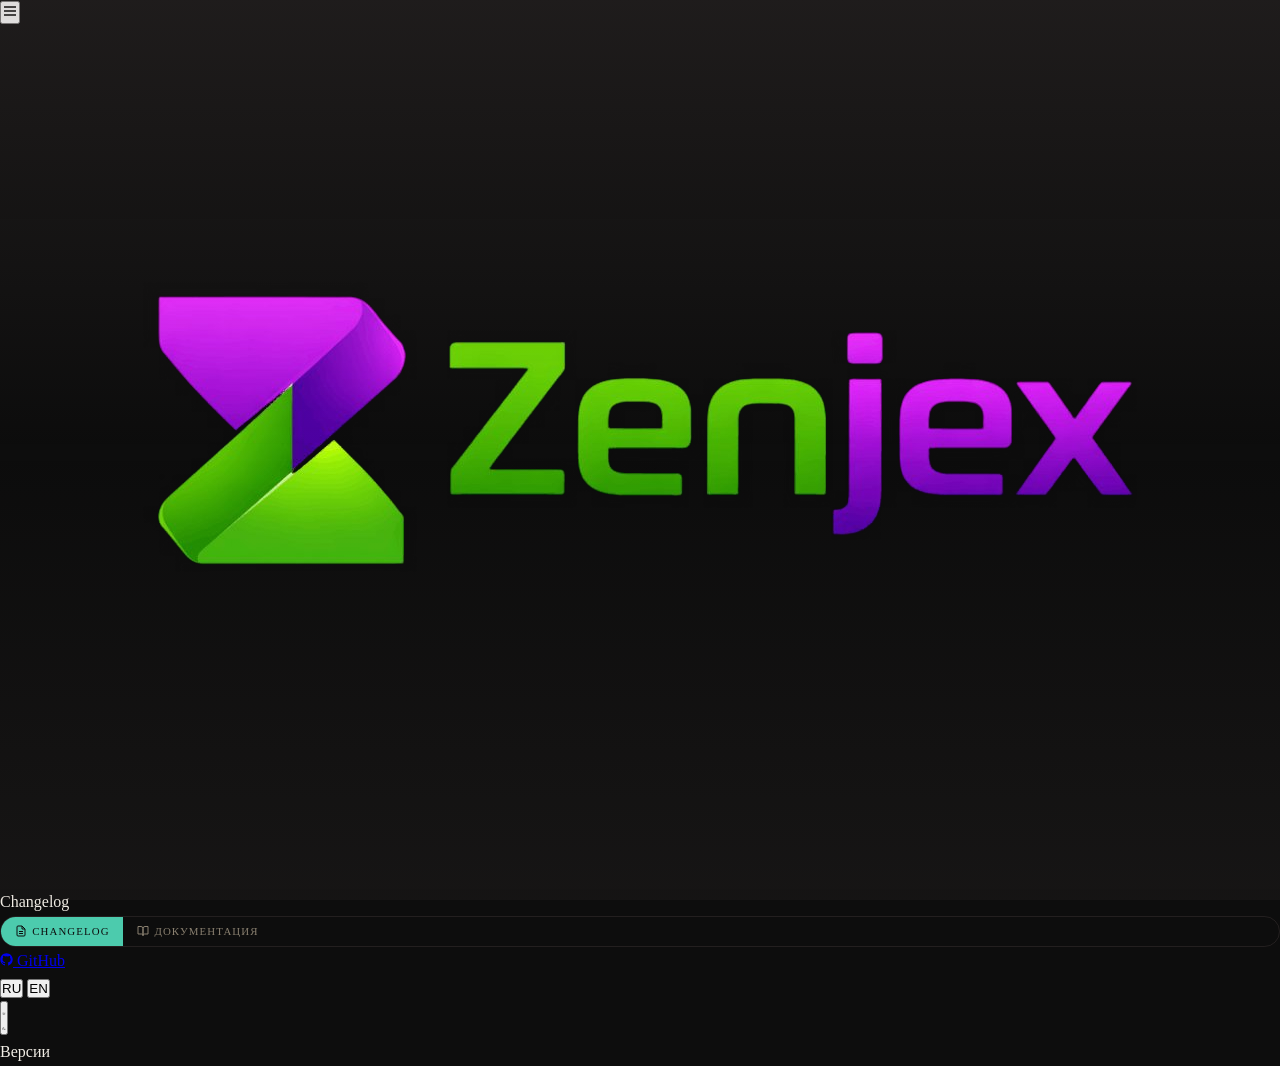
==== src/changelog.html @ 8b4eb442 "Fixed home page not loading" ====
<!DOCTYPE html>
<html lang="ru" data-theme="dark">
<head>
  <meta charset="UTF-8" />
  <meta name="viewport" content="width=device-width, initial-scale=1.0" />
  <title>Changelog</title>

  <link rel="stylesheet" href="css/variables.css" />
  <link rel="stylesheet" href="css/animations.css" />
  <link rel="stylesheet" href="css/layout.css" />
  <link rel="stylesheet" href="css/changelog.css" />
  <link rel="stylesheet" href="css/wiki.css" />
</head>
<body>

<div class="app">

  <!-- ════════════════════════════════════════
       TOP BAR
  ════════════════════════════════════════ -->
  <header class="topbar">

    <div class="topbar-left">

      <!-- Mobile sidebar toggle -->
      <button class="sidebar-toggle" id="sidebar-toggle" aria-label="Toggle version list" onclick="toggleSidebar()">
        <svg width="16" height="16" viewBox="0 0 24 24" fill="none" stroke="currentColor" stroke-width="2" aria-hidden="true">
          <path d="M3 12h18M3 6h18M3 18h18"/>
        </svg>
      </button>

      <!-- Project logo -->
      <a class="topbar-logo" id="portfolio-link" href="index.html" aria-label="Zenjex — Home">
        <img class="topbar-logo-img" src="img/logo.png" alt="Zenjex" id="topbar-project" />
      </a>

      <div class="topbar-sep"></div>
      <span class="topbar-label t" data-ru="Changelog" data-en="Changelog">Changelog</span>

    </div>

    <div class="topbar-right">

      <!-- Nav: Changelog ↔ Wiki -->
      <nav class="topbar-nav" aria-label="Site navigation">
        <a class="topbar-nav-link topbar-nav-link--active" href="changelog.html">
          <svg width="12" height="12" viewBox="0 0 24 24" fill="none" stroke="currentColor" stroke-width="2" aria-hidden="true">
            <path d="M14 2H6a2 2 0 00-2 2v16a2 2 0 002 2h12a2 2 0 002-2V8z"/><polyline points="14 2 14 8 20 8"/>
            <line x1="16" y1="13" x2="8" y2="13"/><line x1="16" y1="17" x2="8" y2="17"/>
          </svg>
          <span class="t" data-ru="Changelog" data-en="Changelog">Changelog</span>
        </a>
        <a class="topbar-nav-link" href="docs.html">
          <svg width="12" height="12" viewBox="0 0 24 24" fill="none" stroke="currentColor" stroke-width="2" aria-hidden="true">
            <path d="M2 3h6a4 4 0 014 4v14a3 3 0 00-3-3H2z"/><path d="M22 3h-6a4 4 0 00-4 4v14a3 3 0 013-3h7z"/>
          </svg>
          <span class="t" data-ru="Документация" data-en="Docs">Документация</span>
        </a>
      </nav>

      <!-- GitHub repo link -->
      <a class="repo-link" id="repo-link" href="#" target="_blank" rel="noopener" aria-label="GitHub repository">
        <svg width="13" height="13" viewBox="0 0 24 24" fill="currentColor" aria-hidden="true">
          <path d="M12 .5C5.65.5.5 5.65.5 12c0 5.1 3.3 9.4 7.9 10.9.58.1.79-.25.79-.56v-2c-3.2.7-3.88-1.54-3.88-1.54-.52-1.34-1.28-1.7-1.28-1.7-1.05-.72.08-.7.08-.7 1.16.08 1.77 1.2 1.77 1.2 1.03 1.76 2.7 1.25 3.36.96.1-.75.4-1.25.73-1.54-2.55-.29-5.23-1.28-5.23-5.68 0-1.25.45-2.28 1.18-3.08-.12-.29-.51-1.46.11-3.04 0 0 .96-.31 3.15 1.18a10.9 10.9 0 0 1 5.74 0C17.3 5.37 18.26 5.68 18.26 5.68c.62 1.58.23 2.75.11 3.04.74.8 1.18 1.83 1.18 3.08 0 4.41-2.69 5.38-5.25 5.67.41.35.78 1.05.78 2.12v3.15c0 .31.21.67.8.56C20.2 21.4 23.5 17.1 23.5 12 23.5 5.65 18.35.5 12 .5z"/>
        </svg>
        GitHub
      </a>

      <!-- Lang switcher — same markup & classes as portfolio -->
      <div class="lang-switcher" role="group" aria-label="Language">
        <button class="lang-btn active" id="btn-ru" onclick="setLang('ru')">RU</button>
        <button class="lang-btn"        id="btn-en" onclick="setLang('en')">EN</button>
      </div>

      <!-- Theme switcher — same markup & classes as portfolio -->
      <button class="theme-switcher" id="theme-toggle" aria-label="Toggle theme" onclick="toggleTheme()">
        <svg class="theme-icon sun" viewBox="0 0 24 24" fill="none" stroke="currentColor" stroke-width="2" aria-hidden="true">
          <circle cx="12" cy="12" r="5"/>
          <path d="M12 1v2M12 21v2M4.22 4.22l1.42 1.42M18.36 18.36l1.42 1.42M1 12h2M21 12h2M4.22 19.78l1.42-1.42M18.36 5.64l1.42-1.42"/>
        </svg>
        <svg class="theme-icon moon" viewBox="0 0 24 24" fill="none" stroke="currentColor" stroke-width="2" aria-hidden="true">
          <path d="M21 12.79A9 9 0 1 1 11.21 3 7 7 0 0 0 21 12.79z"/>
        </svg>
      </button>

    </div>
  </header>

  <!-- ════════════════════════════════════════
       BODY: sidebar + content
  ════════════════════════════════════════ -->
  <div class="main">

    <!-- Backdrop for mobile sidebar -->
    <div class="sidebar-backdrop" id="sidebar-backdrop" onclick="toggleSidebar()"></div>

    <!-- Sidebar -->
    <nav class="sidebar" id="sidebar" aria-label="Version list">
      <p class="sidebar-section-label t" data-ru="Версии" data-en="Versions">Версии</p>
      <ul class="version-list" id="version-list" role="list"></ul>
    </nav>

    <!-- Release content -->
    <main class="content" id="release-content" aria-live="polite">
      <!-- Filled by app.js -->
    </main>

  </div>

  <!-- ════════════════════════════════════════
       FOOTER
  ════════════════════════════════════════ -->
  <footer>
    <span class="t" id="footer-text" data-ru="" data-en=""></span>
  </footer>

</div><!-- /.app -->

<!--
  Script load order (matters):
    1. theme.js        — apply saved/system theme before paint (no flash)
    2. config-loader.js — fetch config.json, apply colours, font, noise,
                          wire topbar links, render sidebar
    3. lang.js         — language switcher logic
    4. app.js          — render release content, handle lang switch
    5. scroll.js       — intersection-observer reveal
-->
<script src="js/theme.js"></script>
<script src="js/config-loader.js"></script>
<script src="js/lang.js"></script>
<script src="js/app.js"></script>
<script src="js/scroll.js"></script>

<!-- Mobile sidebar toggle -->
<script>
  function toggleSidebar() {
    const sidebar  = document.getElementById('sidebar');
    const backdrop = document.getElementById('sidebar-backdrop');
    const toggle   = document.getElementById('sidebar-toggle');
    const open = sidebar.classList.toggle('open');
    backdrop.classList.toggle('open', open);
    toggle.classList.toggle('open', open);
  }
</script>

<!-- Wire footer text from config (waits for config-loader to set window.__cfg) -->
<script>
  (function wireFooter() {
    const poll = setInterval(() => {
      const cfg = window.__cfg;
      if (!cfg) return;
      clearInterval(poll);
      const p = cfg.site?.project || 'Changelog';
      const footerEl = document.getElementById('footer-text');
      if (footerEl) {
        const yr = new Date().getFullYear();
        footerEl.setAttribute('data-ru', `© ${yr}\u00a0${p}\u00a0—\u00a0changelog`);
        footerEl.setAttribute('data-en', `© ${yr}\u00a0${p}\u00a0—\u00a0changelog`);
        footerEl.textContent = footerEl.getAttribute('data-' + (window.getCurrentLang?.() || 'ru'));
      }
    }, 30);
  })();
</script>

<!-- bfcache safety: remove any lingering transition overlay on Back -->
<script>
  window.addEventListener('pageshow', () => {
    document.getElementById('page-transition')?.classList.remove('active');
  });
</script>

</body>
</html>
---- src/css/variables.css ----
/* ============================================================
   variables.css — Design tokens, identical to portfolio
   Accent colours are overridden at runtime by config-loader.js
   ============================================================ */

*, *::before, *::after {
  box-sizing: border-box;
  margin: 0;
  padding: 0;
}

/* ── Fallback accents (before config loads) ── */
:root {
  --accent-dark:  #4ccbad;
  --accent-light: #4c3eaf;
}

/* ── Dark theme (default) ── */
:root {
  --accent:   var(--accent-dark);

  --bg:       #0d0d0d;
  --surface:  #161616;
  --card:     #1c1c1c;
  --accent2:  #a8f0e0;
  --text:     #f0ece4;
  --muted:    #8a8070;
  --border:   var(--border-dark,          rgba(132, 114, 113, 0.18));
  --glow:     var(--glow-dark,            rgba(132, 114, 113, 0.12));

  --gradient-top:    var(--gradient-top-dark,  rgba(132, 114, 113, 0.15));
  --gradient-bottom: var(--gradient-bot-dark,  rgba(132, 114, 113, 0.08));

  --sidebar-w: 240px;
}

/* ── Light theme ── */
[data-theme="light"] {
  --accent:   var(--accent-light);

  --bg:       #e8e6e1;
  --surface:  #d9d7d2;
  --card:     #cfcdbc;
  --accent2:  #8b6f3a;
  --text:     #1a1a1a;
  --muted:    #4a4a4a;
  --border:   var(--border-light,         rgba(166, 124, 82, 0.25));
  --glow:     var(--glow-light,           rgba(166, 124, 82, 0.15));

  --gradient-top:    var(--gradient-top-light, rgba(166, 124, 82, 0.18));
  --gradient-bottom: var(--gradient-bot-light, rgba(166, 124, 82, 0.10));
}

html { scroll-behavior: smooth; }

body {
  background-color:       var(--bg);
  background-image:       var(--noise-svg);
  background-attachment:  fixed;
  color:       var(--text);
  font-family: inherit;
  font-weight: 300;
  line-height: 1.7;
  overflow-x:  hidden;
}

/* ── Same gradient overlay as portfolio ── */
body::before {
  content: '';
  position: fixed;
  inset: 0;
  background: linear-gradient(
    to bottom,
    var(--gradient-top)    0%,
    transparent            50%,
    var(--gradient-bottom) 100%
  );
  pointer-events: none;
  z-index: 9999;
}
---- src/css/wiki.css ----
/* ============================================================
   wiki.css — Wiki page styles: article rendering, home page,
              sidebar items, code highlighting, tables.
   ============================================================ */

/* ════════════════════════════════════════════════════════════
   TOPBAR NAV (Changelog ↔ Wiki)
   ════════════════════════════════════════════════════════════ */
.topbar-nav {
  display: flex;
  border: 1px solid var(--border);
  border-radius: 999px;
  overflow: hidden;
  background: transparent;
}

.topbar-nav-link {
  display: inline-flex;
  align-items: center;
  gap: 0.35rem;
  padding: 0.34rem 0.85rem;
  font-size: 0.68rem;
  font-weight: 500;
  letter-spacing: 0.1em;
  text-transform: uppercase;
  color: var(--muted);
  text-decoration: none;
  transition: color 0.2s, background 0.2s;
}
.topbar-nav-link:hover { color: var(--accent2); }
.topbar-nav-link--active { color: var(--bg); background: var(--accent); }
.topbar-nav-link--active:hover { color: var(--bg); }

/* ════════════════════════════════════════════════════════════
   SIDEBAR — wiki article items
   ════════════════════════════════════════════════════════════ */
.wiki-article-item .version-btn-tag {
  font-size: 0.82rem;
  font-weight: 500;
  color: var(--muted);
  display: flex;
  align-items: center;
  gap: 0.5rem;
}

.wiki-article-item.active .version-btn-tag { color: var(--accent); }

.wiki-article-icon {
  display: flex;
  align-items: center;
  opacity: 0.6;
  flex-shrink: 0;
  transition: opacity 0.2s;
}
.wiki-article-item.active .wiki-article-icon,
.wiki-article-item:hover .wiki-article-icon { opacity: 1; }

.wiki-article-item .version-btn { padding: 0.5rem 1.3rem; }
.wiki-article-item .version-btn-date { display: none; }

/* ════════════════════════════════════════════════════════════
   WIKI CONTENT AREA
   ════════════════════════════════════════════════════════════ */
.wiki-content {
  padding: 2.8rem 3rem 7rem;
}

/* Loading dots */
.wiki-loading {
  display: flex;
  gap: 0.4rem;
  align-items: center;
  justify-content: center;
  min-height: 40vh;
}
.wiki-loading-dot {
  width: 6px;
  height: 6px;
  border-radius: 50%;
  background: var(--accent);
  opacity: 0.4;
  animation: wiki-pulse 1.2s ease-in-out infinite;
}
.wiki-loading-dot:nth-child(2) { animation-delay: 0.2s; }
.wiki-loading-dot:nth-child(3) { animation-delay: 0.4s; }
@keyframes wiki-pulse {
  0%, 100% { opacity: 0.2; transform: scale(0.8); }
  50%       { opacity: 0.8; transform: scale(1); }
}

.wiki-error {
  color: var(--muted);
  font-size: 0.85rem;
  text-align: center;
  min-height: 40vh;
  display: flex;
  align-items: center;
  justify-content: center;
}

/* ════════════════════════════════════════════════════════════
   HOME PAGE
   ════════════════════════════════════════════════════════════ */
.wiki-home-hero {
  text-align: center;
  padding: 3rem 0 3.5rem;
  border-bottom: 1px solid var(--border);
  margin-bottom: 3rem;
}

.wiki-home-title {
  font-size: clamp(2rem, 5vw, 3rem);
  font-weight: 700;
  letter-spacing: -0.02em;
  margin-bottom: 0.8rem;
  color: var(--text);
}
.wiki-home-title span { color: var(--accent); }

.wiki-home-sub {
  font-size: 0.95rem;
  color: var(--muted);
  max-width: 520px;
  margin: 0 auto 1.8rem;
  line-height: 1.65;
}

.wiki-home-btn {
  display: inline-flex;
  align-items: center;
  gap: 0.45rem;
  padding: 0.5rem 1.2rem;
  border: 1px solid var(--border);
  border-radius: 999px;
  font-size: 0.75rem;
  font-weight: 500;
  letter-spacing: 0.06em;
  color: var(--accent2);
  text-decoration: none;
  transition: background 0.2s, border-color 0.2s, transform 0.18s;
}
.wiki-home-btn:hover {
  background: var(--glow);
  border-color: var(--accent);
  transform: translateY(-1px);
}

.wiki-home-cards {
  display: grid;
  grid-template-columns: repeat(auto-fit, minmax(200px, 1fr));
  gap: 1rem;
}

.wiki-home-card {
  background: var(--card);
  border: 1px solid var(--border);
  border-radius: 10px;
  padding: 1.6rem 1.4rem;
  text-align: left;
  cursor: pointer;
  transition: border-color 0.2s, transform 0.18s, background 0.2s;
  font-family: inherit;
}
.wiki-home-card:hover {
  border-color: color-mix(in srgb, var(--accent) 40%, var(--border));
  transform: translateY(-2px);
  background: color-mix(in srgb, var(--accent) 4%, var(--card));
}

.wiki-home-card-icon {
  color: var(--accent);
  opacity: 0.75;
  margin-bottom: 1rem;
}
.wiki-home-card:hover .wiki-home-card-icon { opacity: 1; }

.wiki-home-card-title {
  font-size: 0.92rem;
  font-weight: 700;
  color: var(--text);
  margin-bottom: 0.4rem;
}

.wiki-home-card-desc {
  font-size: 0.78rem;
  color: var(--muted);
  line-height: 1.55;
}

/* ════════════════════════════════════════════════════════════
   ARTICLE BODY — typography
   ════════════════════════════════════════════════════════════ */
.wiki-body {
  max-width: 760px;
  color: var(--text);
  font-size: 0.88rem;
  line-height: 1.75;
}

.wiki-body h1 {
  font-size: clamp(1.6rem, 4vw, 2.2rem);
  font-weight: 700;
  letter-spacing: -0.02em;
  color: var(--text);
  margin: 0 0 1.4rem;
  padding-bottom: 0.6rem;
  border-bottom: 1px solid var(--border);
}
.wiki-body h1 span { color: var(--accent); }

.wiki-body h2 {
  font-size: 1.2rem;
  font-weight: 700;
  color: var(--text);
  margin: 2.4rem 0 0.8rem;
  padding-top: 2rem;
  border-top: 1px solid var(--border);
}

.wiki-body h3 {
  font-size: 0.97rem;
  font-weight: 700;
  color: var(--text);
  margin: 1.6rem 0 0.5rem;
}

.wiki-body h4 {
  font-size: 0.88rem;
  font-weight: 700;
  color: var(--accent2);
  margin: 1.2rem 0 0.4rem;
  letter-spacing: 0.02em;
}

.wiki-body p {
  margin: 0 0 0.9rem;
  color: var(--muted);
}

.wiki-body a {
  color: var(--accent);
  text-decoration: none;
  border-bottom: 1px solid color-mix(in srgb, var(--accent) 35%, transparent);
  transition: border-color 0.18s, color 0.18s;
}
.wiki-body a:hover {
  color: var(--accent2);
  border-bottom-color: var(--accent2);
}

.wiki-body strong { color: var(--text); font-weight: 600; }
.wiki-body em { color: var(--accent2); font-style: italic; }

.wiki-body hr {
  border: none;
  border-top: 1px solid var(--border);
  margin: 2rem 0;
}

/* Lists */
.wiki-body ul,
.wiki-body ol {
  padding-left: 1.4rem;
  margin: 0 0 0.9rem;
}
.wiki-body li {
  color: var(--muted);
  margin-bottom: 0.3rem;
  line-height: 1.65;
}
.wiki-body li code { font-size: 0.8em; }

/* Blockquote */
.wiki-body blockquote {
  border-left: 3px solid var(--accent);
  margin: 1rem 0 1rem;
  padding: 0.6rem 1rem;
  background: color-mix(in srgb, var(--accent) 5%, var(--surface));
  border-radius: 0 6px 6px 0;
  color: var(--muted);
  font-size: 0.83rem;
}
.wiki-body blockquote strong { color: var(--accent2); }
.wiki-body blockquote code { font-size: 0.8em; }

/* Inline code */
.wiki-body code {
  font-family: 'SFMono-Regular', 'Consolas', 'Liberation Mono', monospace;
  font-size: 0.82em;
  color: var(--accent2);
  background: color-mix(in srgb, var(--accent) 10%, var(--surface));
  border: 1px solid var(--border);
  border-radius: 4px;
  padding: 0.05em 0.35em;
  white-space: nowrap;
  display: inline-block;
  vertical-align: baseline;
  line-height: 1.5;
}

/* Code blocks */
.wiki-body pre {
  background: var(--surface);
  border: 1px solid var(--border);
  border-radius: 8px;
  padding: 1rem 1.2rem;
  overflow-x: auto;
  margin: 0.8rem 0 1.2rem;
}
.wiki-body pre code {
  background: none;
  border: none;
  padding: 0;
  font-size: 0.8rem;
  color: var(--text);
  white-space: pre;
  display: block;
  line-height: 1.65;
}

/* Tables */
.wiki-table-wrap {
  overflow-x: auto;
  margin: 0.8rem 0 1.2rem;
  border-radius: 8px;
  border: 1px solid var(--border);
}
.wiki-body table {
  width: 100%;
  border-collapse: collapse;
  font-size: 0.81rem;
}
.wiki-body th {
  padding: 0.6rem 1rem;
  text-align: left;
  font-weight: 600;
  color: var(--text);
  background: var(--surface);
  border-bottom: 1px solid var(--border);
}
.wiki-body td {
  padding: 0.5rem 1rem;
  color: var(--muted);
  border-bottom: 1px solid color-mix(in srgb, var(--border) 50%, transparent);
}
.wiki-body tr:last-child td { border-bottom: none; }
.wiki-body tr:hover td { background: color-mix(in srgb, var(--accent) 4%, transparent); }

/* ════════════════════════════════════════════════════════════
   SYNTAX HIGHLIGHTING
   ════════════════════════════════════════════════════════════ */
.hl-kw      { color: #4ccbad; }
.hl-str     { color: #f0c080; }
.hl-comment { color: #6a7a6a; font-style: italic; }
.hl-generic { color: #a8c4d8; }

[data-theme="light"] .hl-kw      { color: #0a6e5a; }
[data-theme="light"] .hl-str     { color: #8a5000; }
[data-theme="light"] .hl-comment { color: #7a8a7a; }
[data-theme="light"] .hl-generic { color: #4a6a8a; }

/* ════════════════════════════════════════════════════════════
   MOBILE
   ════════════════════════════════════════════════════════════ */
@media (max-width: 768px) {
  .wiki-content { padding: 1.6rem 1.2rem 5rem; }
  .wiki-home-hero { padding: 2rem 0 2rem; }
  .wiki-home-cards { grid-template-columns: 1fr; }
  .topbar-nav-link span { display: none; }
  .topbar-nav-link { padding: 0.34rem 0.6rem; }
}


/* ════════════════════════════════════════════════════════════
   marked.js output — style standard HTML elements inside .wiki-body
   ════════════════════════════════════════════════════════════ */

/* marked wraps code blocks in <pre><code> */
.wiki-body pre {
  background: var(--surface);
  border: 1px solid var(--border);
  border-radius: 8px;
  padding: 1rem 1.2rem;
  overflow-x: auto;
  margin: 0.8rem 0 1.2rem;
}
.wiki-body pre code {
  background: none;
  border: none;
  padding: 0;
  font-size: 0.8rem;
  color: var(--text);
  white-space: pre;
  display: block;
  line-height: 1.65;
  font-family: 'SFMono-Regular', 'Consolas', 'Liberation Mono', monospace;
}

/* marked wraps inline code in <code> only */
.wiki-body :not(pre) > code {
  font-family: 'SFMono-Regular', 'Consolas', 'Liberation Mono', monospace;
  font-size: 0.82em;
  color: var(--accent2);
  background: color-mix(in srgb, var(--accent) 10%, var(--surface));
  border: 1px solid var(--border);
  border-radius: 4px;
  padding: 0.05em 0.35em;
  white-space: nowrap;
}

/* marked generates <blockquote> */
.wiki-body blockquote {
  border-left: 3px solid var(--accent);
  margin: 1rem 0;
  padding: 0.6rem 1rem;
  background: color-mix(in srgb, var(--accent) 5%, var(--surface));
  border-radius: 0 6px 6px 0;
  color: var(--muted);
  font-size: 0.83rem;
}
.wiki-body blockquote p { margin: 0; color: var(--muted); }

/* marked generates <table> */
.wiki-body table {
  width: 100%;
  border-collapse: collapse;
  font-size: 0.81rem;
  margin: 0.8rem 0 1.2rem;
  display: block;
  overflow-x: auto;
}
.wiki-body th {
  padding: 0.6rem 1rem;
  text-align: left;
  font-weight: 600;
  color: var(--text);
  background: var(--surface);
  border-bottom: 1px solid var(--border);
  border: 1px solid var(--border);
}
.wiki-body td {
  padding: 0.5rem 1rem;
  color: var(--muted);
  border: 1px solid color-mix(in srgb, var(--border) 60%, transparent);
}
.wiki-body tr:hover td { background: color-mix(in srgb, var(--accent) 4%, transparent); }


/* ════════════════════════════════════════════════════════════
   DOCS — block-based content (mirrors changelog styles)
   ════════════════════════════════════════════════════════════ */

/* Page title — inherits release-version-tag size but simpler */
.doc-page-title {
  font-size: clamp(1.6rem, 4vw, 2.4rem);
}

/* Section cards with doc type use accent dot color */
.release-section[data-type="doc"] .section-item::before {
  background: var(--accent);
}

/* Headings */
.doc-heading { color: var(--text); margin: 2rem 0 0.6rem; }
.doc-heading--1 { font-size: 1.6rem; font-weight: 700; letter-spacing: -0.02em; padding-bottom: 0.5rem; border-bottom: 1px solid var(--border); }
.doc-heading--2 { font-size: 1.2rem; font-weight: 700; padding-top: 1.6rem; border-top: 1px solid var(--border); }
.doc-heading--3 { font-size: 0.97rem; font-weight: 700; color: var(--accent2); }
.doc-heading--4 { font-size: 0.88rem; font-weight: 600; color: var(--muted); text-transform: uppercase; letter-spacing: 0.06em; }

/* Paragraphs */
.doc-paragraph {
  font-size: 0.88rem;
  line-height: 1.75;
  color: var(--muted);
  margin: 0 0 0.9rem;
}
.doc-paragraph code {
  font-family: 'SFMono-Regular', 'Consolas', 'Liberation Mono', monospace;
  font-size: 0.82em;
  color: var(--accent2);
  background: color-mix(in srgb, var(--accent) 10%, var(--surface));
  border: 1px solid var(--border);
  border-radius: 4px;
  padding: 0.05em 0.35em;
  white-space: nowrap;
  display: inline-block;
  vertical-align: baseline;
  line-height: 1.5;
}

/* Standalone list */
.doc-list {
  list-style: none;
  margin: 0 0 1rem;
  padding: 0;
}
.doc-list-item {
  display: block;
  position: relative;
  padding: 0.3rem 1rem 0.3rem 2rem;
  font-size: 0.85rem;
  line-height: 1.65;
  color: var(--muted);
}
.doc-list-item::before {
  content: '';
  position: absolute;
  left: 0.8rem;
  top: 0.72em;
  width: 5px;
  height: 5px;
  border-radius: 50%;
  background: var(--accent);
  opacity: 0.6;
}
.doc-list-item code {
  font-family: 'SFMono-Regular', 'Consolas', 'Liberation Mono', monospace;
  font-size: 0.82em;
  color: var(--accent2);
  background: color-mix(in srgb, var(--accent) 10%, var(--surface));
  border: 1px solid var(--border);
  border-radius: 4px;
  padding: 0.05em 0.35em;
  white-space: nowrap;
  display: inline-block;
  vertical-align: baseline;
  line-height: 1.5;
}

/* Code block */
.doc-code-wrap {
  position: relative;
  margin: 0.8rem 0 1.2rem;
}
.doc-code-lang {
  display: inline-block;
  font-size: 0.6rem;
  font-weight: 700;
  letter-spacing: 0.14em;
  text-transform: uppercase;
  color: var(--muted);
  background: var(--surface);
  border: 1px solid var(--border);
  border-bottom: none;
  border-radius: 4px 4px 0 0;
  padding: 0.2rem 0.6rem;
}
.doc-code-wrap pre {
  background: var(--surface);
  border: 1px solid var(--border);
  border-radius: 0 6px 6px 6px;
  padding: 1rem 1.2rem;
  overflow-x: auto;
  margin: 0;
}
.doc-code-wrap pre code {
  background: none;
  border: none;
  padding: 0;
  font-size: 0.8rem;
  font-family: 'SFMono-Regular', 'Consolas', 'Liberation Mono', monospace;
  color: var(--text);
  white-space: pre;
  display: block;
  line-height: 1.65;
}
.doc-code-wrap:not(:has(.doc-code-lang)) pre {
  border-radius: 6px;
}

/* Table */
.doc-table-wrap {
  overflow-x: auto;
  margin: 0.8rem 0 1.2rem;
  border-radius: 8px;
  border: 1px solid var(--border);
}
.doc-table {
  width: 100%;
  border-collapse: collapse;
  font-size: 0.81rem;
}
.doc-table th {
  padding: 0.6rem 1rem;
  text-align: left;
  font-weight: 600;
  color: var(--text);
  background: var(--surface);
  border-bottom: 1px solid var(--border);
}
.doc-table td {
  padding: 0.5rem 1rem;
  color: var(--muted);
  border-bottom: 1px solid color-mix(in srgb, var(--border) 50%, transparent);
}
.doc-table tr:last-child td { border-bottom: none; }
.doc-table tr:hover td { background: color-mix(in srgb, var(--accent) 4%, transparent); }
.doc-table code {
  font-family: 'SFMono-Regular', 'Consolas', 'Liberation Mono', monospace;
  font-size: 0.82em;
  color: var(--accent2);
  background: color-mix(in srgb, var(--accent) 10%, var(--surface));
  border: 1px solid var(--border);
  border-radius: 4px;
  padding: 0.05em 0.35em;
  white-space: nowrap;
}

/* Note / tip box */
.doc-note {
  border-left: 3px solid var(--accent);
  margin: 1rem 0;
  padding: 0.65rem 1rem;
  background: color-mix(in srgb, var(--accent) 6%, var(--surface));
  border-radius: 0 6px 6px 0;
  font-size: 0.83rem;
  color: var(--muted);
  line-height: 1.6;
}
.doc-note code {
  font-family: 'SFMono-Regular', 'Consolas', 'Liberation Mono', monospace;
  font-size: 0.82em;
  color: var(--accent2);
  background: color-mix(in srgb, var(--accent) 10%, var(--surface));
  border: 1px solid var(--border);
  border-radius: 4px;
  padding: 0.05em 0.35em;
  white-space: nowrap;
}

/* Mobile */
@media (max-width: 768px) {
  .doc-code-wrap pre { padding: 0.75rem 0.9rem; }
  .doc-table th, .doc-table td { padding: 0.4rem 0.7rem; }
}
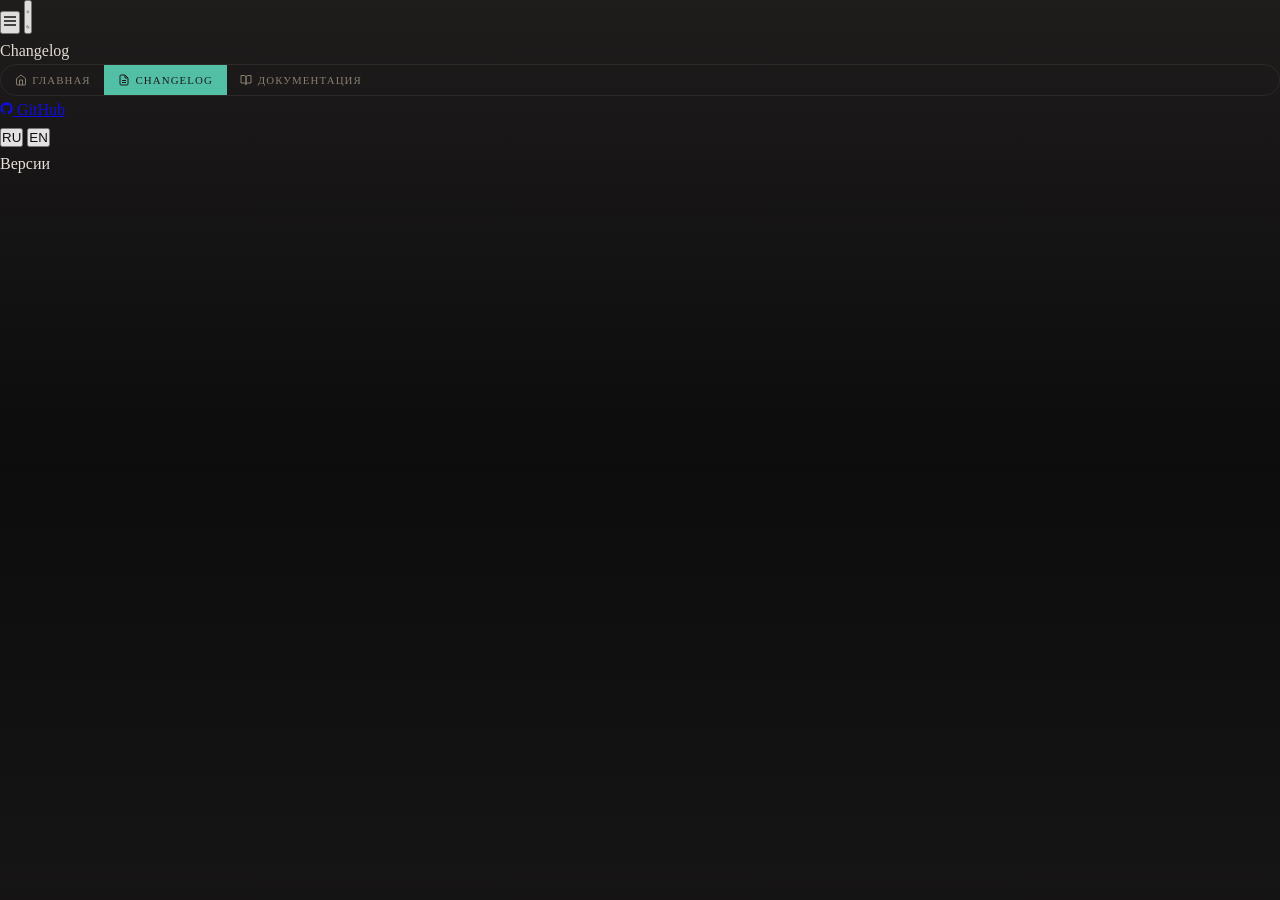
==== commit c5e96843: "Fixed visual bugs in the site" ====
--- a/src/changelog.html
+++ b/src/changelog.html
@@ -28,11 +28,15 @@
           <path d="M3 12h18M3 6h18M3 18h18"/>
         </svg>
       </button>
-
-      <!-- Project logo -->
-      <a class="topbar-logo" id="portfolio-link" href="index.html" aria-label="Zenjex — Home">
-        <img class="topbar-logo-img" src="img/logo.png" alt="Zenjex" id="topbar-project" />
-      </a>
+      <button class="theme-switcher" id="theme-toggle" aria-label="Toggle theme" onclick="toggleTheme()">
+        <svg class="theme-icon sun" viewBox="0 0 24 24" fill="none" stroke="currentColor" stroke-width="2" aria-hidden="true">
+          <circle cx="12" cy="12" r="5"/>
+          <path d="M12 1v2M12 21v2M4.22 4.22l1.42 1.42M18.36 18.36l1.42 1.42M1 12h2M21 12h2M4.22 19.78l1.42-1.42M18.36 5.64l1.42-1.42"/>
+        </svg>
+        <svg class="theme-icon moon" viewBox="0 0 24 24" fill="none" stroke="currentColor" stroke-width="2" aria-hidden="true">
+          <path d="M21 12.79A9 9 0 1 1 11.21 3 7 7 0 0 0 21 12.79z"/>
+        </svg>
+      </button>
 
       <div class="topbar-sep"></div>
       <span class="topbar-label t" data-ru="Changelog" data-en="Changelog">Changelog</span>
@@ -41,8 +45,14 @@
 
     <div class="topbar-right">
 
-      <!-- Nav: Changelog ↔ Wiki -->
+      <!-- Nav: Home ↔ Changelog ↔ Docs -->
       <nav class="topbar-nav" aria-label="Site navigation">
+        <a class="topbar-nav-link" href="index.html">
+          <svg width="12" height="12" viewBox="0 0 24 24" fill="none" stroke="currentColor" stroke-width="2" aria-hidden="true">
+            <path d="M3 9l9-7 9 7v11a2 2 0 01-2 2H5a2 2 0 01-2-2z"/><polyline points="9 22 9 12 15 12 15 22"/>
+          </svg>
+          <span class="t" data-ru="Главная" data-en="Home">Главная</span>
+        </a>
         <a class="topbar-nav-link topbar-nav-link--active" href="changelog.html">
           <svg width="12" height="12" viewBox="0 0 24 24" fill="none" stroke="currentColor" stroke-width="2" aria-hidden="true">
             <path d="M14 2H6a2 2 0 00-2 2v16a2 2 0 002 2h12a2 2 0 002-2V8z"/><polyline points="14 2 14 8 20 8"/>
@@ -71,17 +81,6 @@
         <button class="lang-btn active" id="btn-ru" onclick="setLang('ru')">RU</button>
         <button class="lang-btn"        id="btn-en" onclick="setLang('en')">EN</button>
       </div>
-
-      <!-- Theme switcher — same markup & classes as portfolio -->
-      <button class="theme-switcher" id="theme-toggle" aria-label="Toggle theme" onclick="toggleTheme()">
-        <svg class="theme-icon sun" viewBox="0 0 24 24" fill="none" stroke="currentColor" stroke-width="2" aria-hidden="true">
-          <circle cx="12" cy="12" r="5"/>
-          <path d="M12 1v2M12 21v2M4.22 4.22l1.42 1.42M18.36 18.36l1.42 1.42M1 12h2M21 12h2M4.22 19.78l1.42-1.42M18.36 5.64l1.42-1.42"/>
-        </svg>
-        <svg class="theme-icon moon" viewBox="0 0 24 24" fill="none" stroke="currentColor" stroke-width="2" aria-hidden="true">
-          <path d="M21 12.79A9 9 0 1 1 11.21 3 7 7 0 0 0 21 12.79z"/>
-        </svg>
-      </button>
 
     </div>
   </header>
